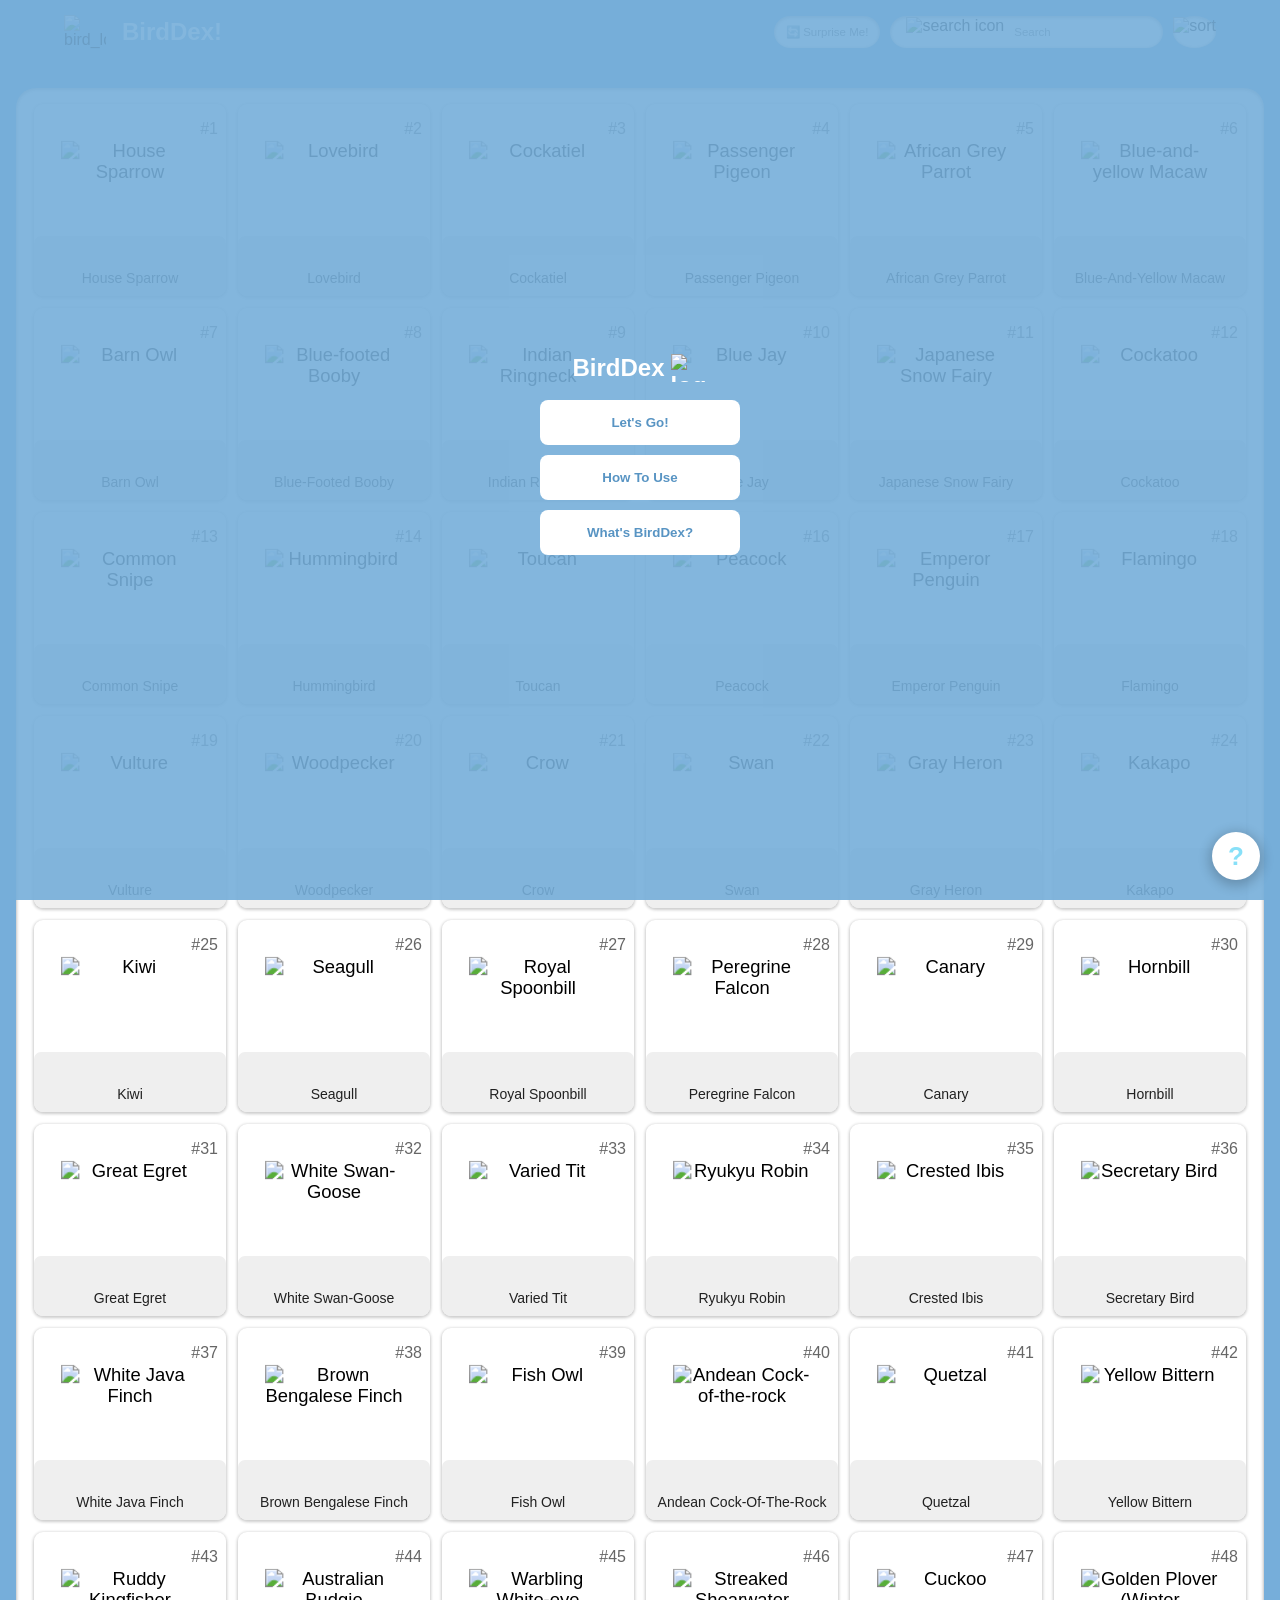
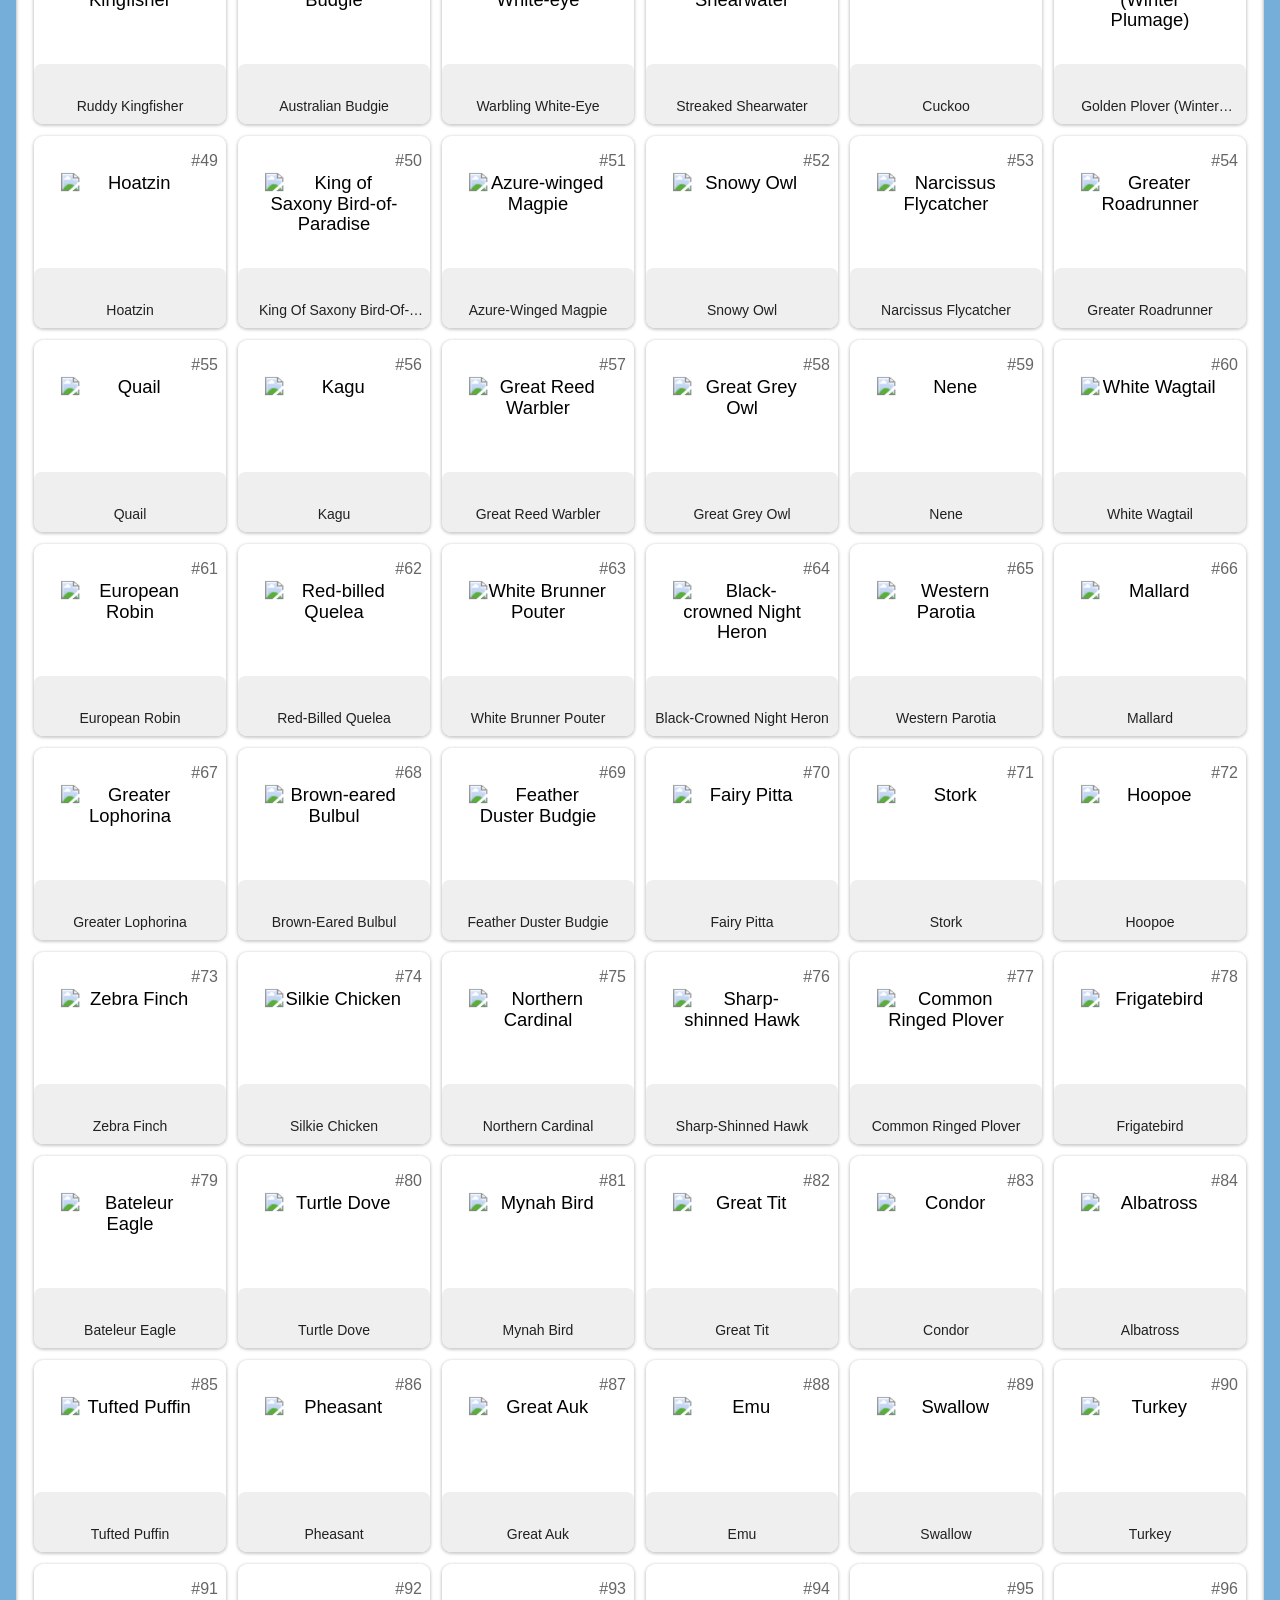
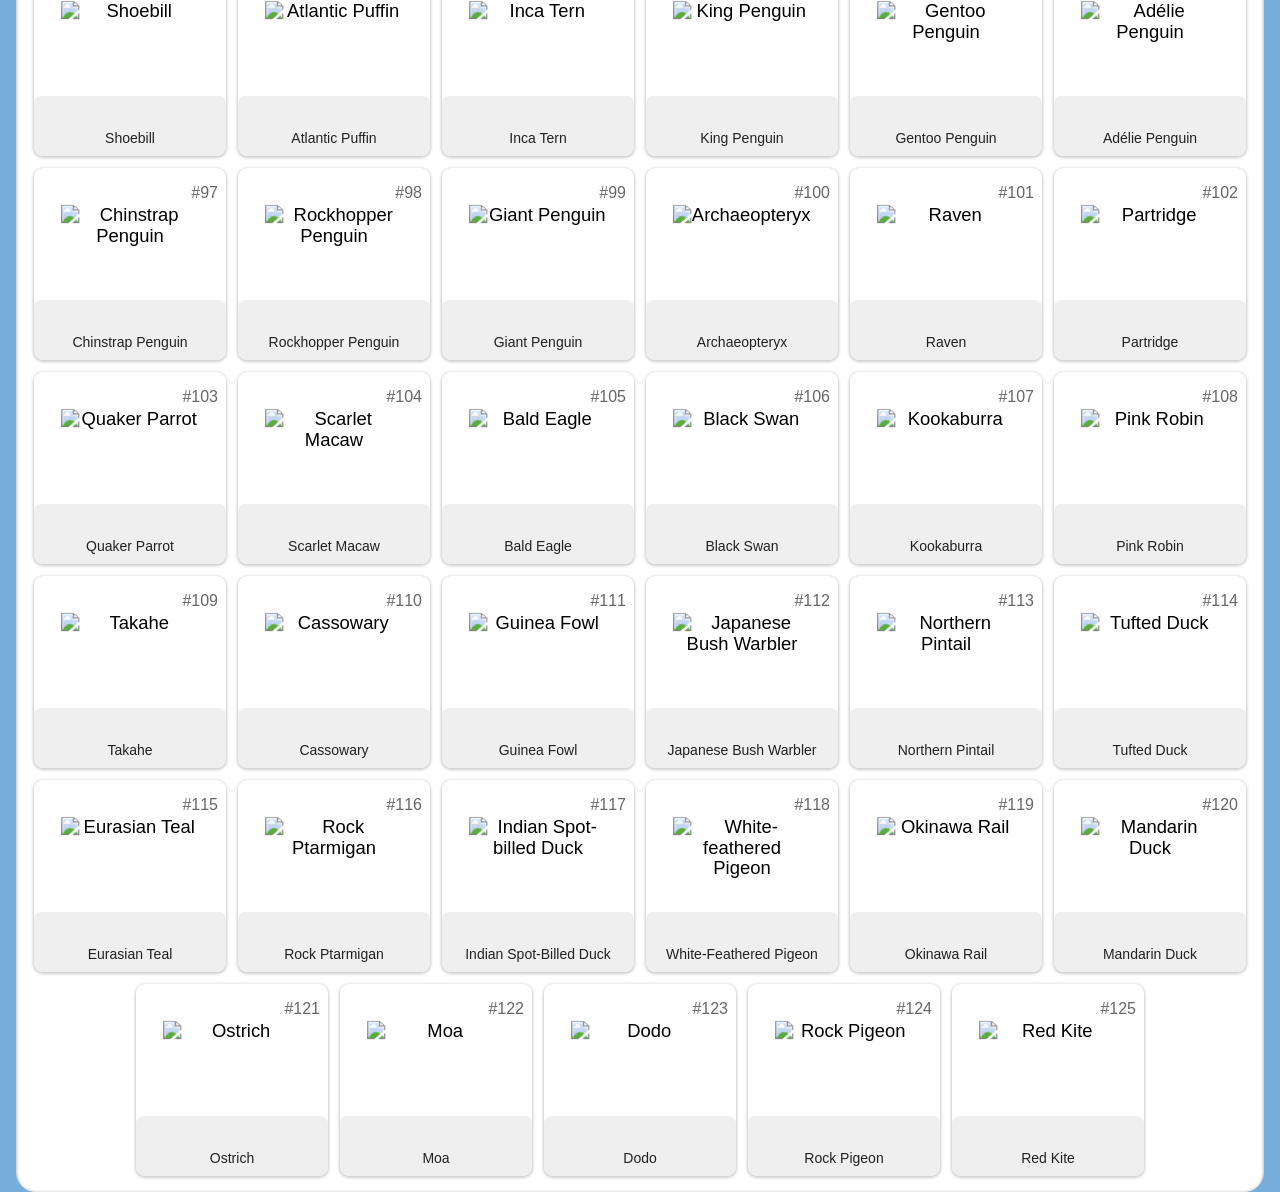
==== index.html @ 30251beb "Add files via upload" ====
<!DOCTYPE html>
<html lang="en">
<head>
<meta charset="UTF-8">
<meta name="viewport" content="width=device-width, initial-scale=1.0">
<title>BirdDex</title>

<link rel="stylesheet" href="style.css">
<script src="./birds.js" defer></script>
<script src="./search.js" defer></script>
</head>

<body>

<!-- INTRO SCREEN -->
<div id="intro-screen">
<div class="intro-content">

<h1 class="intro-title">
 BirdDex
<img src="./assets/birdlogo11.svg" alt="logo" class="intro-logo">
</h1>

<button id="start-btn">Let's Go!</button>
<button id="help-btn">How To Use</button>
<button id="info-btn">What's BirdDex?</button>

<div id="help-text" class="hidden">
<p>• Click a bird to view details</p>
</div>

<div id="info-text" class="hidden">
<p>BirdDex is your structured bird database.</p>
</div>

</div>
</div>

<main class="main">

<header class="header-home">
<div class="container">

<!-- LOGO -->
<a href="index.html" class="logo-wrapper">
<img src="./assets/birdlogo11.svg" alt="bird_logo" height="6%" width="6%">
<h1>BirdDex!</h1>
</a>

<!-- SURPRISE BUTTON -->
<button id="surpriseBtn">🔄 Surprise Me!</button>

<!-- SEARCH -->
<div class="search-wrap">
<img src="./assets/search.svg" alt="search icon" class="search-icon" height="30px">

<input
type="text"
class="search-input body3-fonts"
placeholder="Search"
id="search-input"
>

<img
src="./assets/cross.svg"
alt="clear"
class="search-close-icon"
id="search-close-icon"
height="30px"
>
</div>

<!-- SORT -->
<div class="sort-wrapper">

<div class="sort-wrap">
<img src="./assets/sorting.svg" alt="sort" id="sort-icon" height="30px">
</div>

<div class="filter-wrapper">

<div>
<input type="radio" id="number" name="filters" value="number" checked>
<label for="number">Number</label>
</div>

<div>
<input type="radio" id="name" name="filters" value="name">
<label for="name">Name</label>
</div>

<div>
<input type="checkbox" id="type" name="filters" value="type">
<label for="type">Type</label>
</div>

<div id="type-dropdown" class="type-dropdown">
<select id="type-select">
<option value="">All</option>
<option value="parrot">Parrot</option>
<option value="raptor">Raptor</option>
<option value="waterfowl">Waterfowl</option>
<option value="wader">Wader</option>
<option value="songbird">Songbird</option>
<option value="seabird">Seabird</option>
<option value="forest">Forest</option>
<option value="tropical">Tropical</option>
<option value="corvid">Corvid</option>
<option value="urban">Urban</option>
<option value="ground">Ground</option>
<option value="flightless">Flightless</option>
<option value="domestic">Domestic</option>
<option value="extinct">Extinct</option>
<option value="generalist">Generalist</option>
<option value="nectarbird">Nectarbird</option>
<option value="columbid">Columbid</option>
<option value="bird-of-paradise">Bird of Paradise</option>
</select>
</div>

</div>
</div>

</div>
</header>


<!-- BIRD LIST -->
<section class="bird-list">
<div class="container">
<div class="list-wrapper"></div>
</div>

<div id="not-found-message">Bird not found D:</div>
</section>

</main>

<button id="help-toggle" class="help2-btn">?</button>

</body>
</html>
---- style.css ----
:root {
  --type-color: "";
  --type-color-dark: "";
  --identity-primary: #76aeda;
  --accents-color-blue: #88e0f8;
  --name-align-home: center;

  --grayscale-dark: #212121;
  --grayscale-medium: #666666;
  --grayscale-light: #e0e0e0;
  --grayscale-background: #efefef;
  --grayscale-white: #ffffff;

  --headline-font-size: 24px;
  --body1-font-size: 20px;
  --body2-font-size: 16px;
  --body3-font-size: 11.5px;
  --subtitle1-font-size: 14px;
  --subtitle2-font-size: 12px;
  --subtitle3-font-size: 10px;
  --caption-font-size: 12px;
  --id-home: 16px;
  --name-home: 14px;


  --headline-line-height: 32px;
  --common-line-height: 16px;
  --caption-line-height: 12px;

  --font-weight-regular: 400;
  --font-weight-bold: 700;

  --drop-shadow: 0px 1px 3px 1px rgba(0, 0, 0, 0.2);
  --drop-shadow-hover: 0px 3px 12px 3px rgba(0, 0, 0, 0.2);
  --drop-shadow-inner: 0px 1px 3px 1px rgba(0, 0, 0, 0.25) inset;
}


#intro-screen {
  position: fixed;
  top: 0;
  left: 0;
  width: 100%;
  height: 100%;
  background-color: rgba(118, 174, 218, 0.9);
  display: flex;
  justify-content: center;
  align-items: center;
  z-index: 9999;
  opacity: 1;
  transition: opacity 0.6s ease;
}

#intro-screen.fade-out {
  opacity: 0;
  pointer-events: none;
}

.intro-content {
  text-align: center;
  color: white;
  animation: slideUp 0.8s ease forwards;
  opacity: 0;
}

#intro-screen button {
  display: block;
  margin: 10px auto;
  padding: 10px 20px;
  border: none;
  border-radius: 8px;
  cursor: pointer;
  width: 200px;
  height: 45px;
  font-weight: bold;
}

.hidden {
  display: none;
}

.intro-content {
  text-align: center;
  color: white;
  animation: slideUp 0.8s ease forwards;
  opacity: 0;
}

@keyframes slideUp {
  from {
    transform: translateY(40px);
    opacity: 0;
  }
  to {
    transform: translateY(0);
    opacity: 1;
  }
}

@keyframes slideUpOut {
  from {
    transform: translateY(0);
    opacity: 1;
  }
  to {
    transform: translateY(-40px);
    opacity: 0;
  }
}

.intro-exit {
  animation: slideUpOut 0.6s ease forwards;
}

#start-btn {
  background-color: white;
  color: #5894c3;
}

#help-btn {
  background-color: white;
  color: #5894c3;
}

#info-btn {
  background-color: white;
  color: #5894c3;
}


#intro-screen button:hover {
  opacity: 0.8;
}


#help-text {
  max-height: 200px;   /* 👈 limit height */
  overflow-y: auto;
  background: white;
  color: #76aeda;
  margin-top: 15px;
  padding: 15px;
  border-radius: 10px;
  width: 45%;
  margin-left: auto;
  margin-right: auto;
  box-shadow: 0px 4px 12px rgba(0,0,0,0.2);

  animation: fadeIn 0.3s ease;
}

#info-text {
  max-height: 200px;   /* 👈 limit height */
  overflow-y: auto;
  background: white;
  color: #76aeda;
  margin-top: 15px;
  padding: 15px;
  border-radius: 10px;
  width: 220px;
  margin-left: auto;
  margin-right: auto;
  box-shadow: 0px 4px 12px rgba(0,0,0,0.2);

  animation: fadeIn 0.3s ease;
}

@keyframes fadeIn {
  from { opacity: 0; transform: translateY(10px); }
  to { opacity: 1; transform: translateY(0); }
}

.intro-title {
  display: flex;
  align-items: center;
  justify-content: center;
  gap: 6px;
}

.intro-logo {
  width: 37px;
  height: 28px;
}

/* Index page */

h2,
h3,
h4,
.body1-fonts,
.body2-fonts,
.body3-fonts,
.id-home,
.name-home {
  line-height: var(--common-line-height);
}

.logo-wrapper:hover {
  opacity: 0.8;
}


body {
  margin: 0;
  min-height: 100dvh;
  width: 100%;
  overflow-x: hidden;   
  font-family: "Poppins", sans-serif;
}

h1 {
  font-size: var(--headline-font-size);
  line-height: var(--headline-line-height);
}

h2 {
  font-size: var(--subtitle1-font-size);
}

h3 {
  font-size: var(--subtitle2-font-size);
}

h4 {
  font-size: var(--subtitle3-font-size);
}

.body1-fonts {
  font-size: var(--body1-font-size);
}

.body2-fonts {
  font-size: var(--body2-font-size);
}

.body3-fonts {
  font-size: var(--body3-font-size);
}

.id-home {
  font-size: var(--id-home);
  font-weight: bold;
}

.name-home {
  font-size: var(--name-home);
}

.caption-fonts {
  font-size: var(--caption-font-size);
  line-height: var(--caption-line-height);
}

input:focus-visible {
  outline: 0;
}

.featured-img a.arrow.hidden {
  display: none;
}


.main{
  position: relative;
  background-color: var(--identity-primary);
  min-height: 100dvh;
  width: 100%;
  display: flex;
  flex-direction: column;
  align-items: center;
  overflow: hidden;

}


.header-home {
  width: 90%;
  flex-shrink: 0;
}


.container {
  width: 100%;
  margin: 0;
}

.logo-wrapper {
  display: flex;
  align-items: center;
  width: 700px;
  height: auto;
  cursor: pointer;
  text-decoration: none;  
  color: inherit;  
}

.logo-wrapper > h1 {
  color: var(--grayscale-white);
}

.logo-wrapper > img {
  margin-right: 16px;
}

.search-wrapper {
  width: 100%;
}

.header-home .container {
display: flex;
flex-wrap: wrap; /* 👈 allows wrapping instead of breaking */
align-items: center;
gap: 10px;
}

/* Search takes full width row */
.search-wrap {
order: 3;
width: 100%;
}

/* Keep sort next to it nicely */
.sort-wrapper {
order: 4;
}

/* Keep button on the right */
#surpriseBtn {
margin-left: auto;
order: 2;
}

/* Logo first */
.logo-wrapper {
order: 1;
}



#surpriseBtn {
  background-color: var(--grayscale-white);
  border-radius: 16px;
  height: 32px;
  padding: 0 12px;

  box-shadow: var(--drop-shadow-inner);

  border: none;
  cursor: pointer;

  font-size: var(--body3-font-size);
  color: var(--grayscale-medium);

  display: flex;
  align-items: center;
  justify-content: center;

  transition: 0.15s ease;
}

#surpriseBtn:hover {
  opacity: 0.7;
}


.help2-btn {
  position: fixed;            /* 👈 key */
  bottom: 20px;               /* distance from bottom */
  right: 20px;                /* distance from right */

  width: 3rem;
  height: 3rem;

  background-color: var(--grayscale-white);
  border-radius: 50%;

  color: var(--accents-color-blue);
  font-size: 26px;
  font-weight: bold;

  border: none;
  outline: none;

  display: flex;
  align-items: center;
  justify-content: center;

  box-shadow: var(--drop-shadow-hover);
  cursor: pointer;

  z-index: 10000; /* 👈 ABOVE EVERYTHING */
}

/* Overlay (blue tint) */
.help-overlay {
  position: fixed;
  inset: 0;
  background: rgba(118, 174, 218, 0.6);

  display: none; /* hidden by default */
  align-items: center;
  justify-content: center;

  z-index: 9999;
}

/* when active */
.help-overlay.active {
  display: flex;
}


/* White popup */
.help-modal {
  background: white;
  padding: 20px;
  border-radius: 12px;
  width: 300px;
  box-shadow: var(--drop-shadow-hover);
  text-align: center;
}

.search-wrap {
position: relative;
display: flex;
align-items: center;
background-color: var(--grayscale-white);
border-radius: 999px; /* fully rounded */
box-shadow: var(--drop-shadow-inner);
height: 32px;
gap: 8px;
flex: 1; /* 👈 makes it stretch */
padding-right: 8px;
width: 100%;
}

.search-icon {
  margin-left: 16px;
}

.search-wrap svg path {
  fill: var(--identity-primary);
}

.search-wrap > input {
flex: 1;
min-width: 0;
border: none;
background: transparent;
height: 100%; /* 👈 important */
color: var(--grayscale-dark);
}

.sort-wrapper {
  position: relative;
  flex: shrink;
}

.sort-wrap {
  background-color: var(--grayscale-white);
  border-radius: 100%;
  min-width: 2rem;
  min-height: 2rem;
  box-shadow: var(--drop-shadow-inner);
  display: flex;
  align-items: center;
  justify-content: center;
  position: relative;
}

.search-close-icon {
  position: absolute;
  right: 1rem;
  display: none;
  cursor: pointer;
}

.search-close-icon-visible {
  display: block;
}



.filter-wrapper {
position: absolute;
top: 45px;
right: 0;

background: var(--identity-primary); /* blue header bg */
border-radius: 16px;
padding: 12px;

width: 200px;

box-shadow: var(--drop-shadow-hover);

display: none;
z-index: 5000;

}

.filter-wrap {
background: white;
border-radius: 12px;
padding: 12px;

box-shadow: var(--drop-shadow-inner); /* 👈 soft inset look */
}

/* options */
.filter-wrap > div {
display: flex;
align-items: center;
gap: 8px;

margin-bottom: 10px;
color: var(--grayscale-medium);
font-size: 14px;
}

.filter-wrap > div:last-child {
margin-bottom: 0;
}

/* radio + checkbox color */
.filter-wrap input {
accent-color: var(--identity-primary);
}

#type-dropdown {
margin-top: 6px;
}

#type-select {
width: 100%;
border-radius: 8px;
border: 1px solid var(--grayscale-light);
padding: 4px;

color: var(--grayscale-medium);
background: white;
}

/* show */
.filter-wrapper-open {
display: block;
}

/* "Sort by" title */
.filter-wrapper::before {
content: "Sort by";
display: block;
color: white;
font-weight: var(--font-weight-bold);
margin-bottom: 10px;
padding-left: 4px;
}

/* each option */
.filter-wrapper > div {
padding: 8px 16px;
display: flex;
align-items: center;
gap: 8px;
color: var(--grayscale-medium);
font-size: 14px;
cursor: pointer;
transition: background 0.15s ease;
}

/* hover effect like your screenshot */
.filter-wrapper > div:hover {
background: rgba(255,255,255,0.08);
}

/* inputs */
.filter-wrapper input {
accent-color: var(--grayscale-medium);
}

/* dropdown select */
#type-dropdown {
margin-top: 6px;
padding: 0 12px;
}

#type-select {
width: 100%;
background: transparent;
color: white;
border: 1px solid rgba(255,255,255,0.2);
border-radius: 6px;
padding: 4px;
}

.bird-list {
  background-color: var(--grayscale-white);
  box-shadow: var(--drop-shadow-inner);
  border-radius: 1.25rem;
  min-height: calc(85.5% - 1rem);
  width: calc(100% - 2rem);
  max-height: 80%;
  overflow-y: auto;
  flex: 1;
  margin-top: 1.5rem;
}

.list-wrapper {
  margin: 1rem 0;
  display: flex;
  align-items: center;
  justify-content: center;
  flex-wrap: wrap;
  gap: 0.75rem;
}

.list-item {
  border-radius: 9px;
  box-shadow: var(--drop-shadow);
  background-color: var(--grayscale-white);
  width:12rem;
  height:12rem;
  text-align: center;
  text-decoration: none;
  cursor: pointer;
  overflow: hidden;
  transition: transform 0.1s ease, box-shadow 0.1s ease;
  transform-origin: center;
}

.list-item:hover {
  transform: scale(1.05); 
  box-shadow: var(--drop-shadow-hover); 
}
 
.list-item .number-wrap {
  min-height: 16px;
  text-align: right;
  padding: 0 8px;
  color: var(--grayscale-medium);
}

.list-item .name-wrap {
  border-radius: 7px;
  text-align: var(--name-align-home);
  background-color: var(--grayscale-background);
  padding: 20px 8px 4px 8px;
  color: var(--grayscale-dark);
  margin-top: -18px;
}

.list-item .name-wrap p {
  text-transform: capitalize;

  display: -webkit-box;
  -webkit-line-clamp: 1;        /* 👈 limit to 1 line */
  -webkit-box-orient: vertical;
  overflow: hidden;

  text-overflow: clip;      /* adds "..." */
}

.list-item .img-wrap {
  width: 120px;
  height: 100px;
  margin: auto;
  display: flex;
  align-items: center;
  justify-content: center;

}

.list-item .img-wrap img {
  width: 110%;
  height: 110%;
  object-fit: contain;
  transform: scale(1.15);
  transform-origin: center;
}

/* detail page */
.detail-main {
  position: relative;
  overflow: hidden;

  display: flex;
  flex-direction: column;
}

.detail-main .header {
  padding: 20px 20px 24px 20px;
  position: relative;
  z-index: 2;
} 

.detail-main .header-wrapper {
  position: relat ive;
  display: flex;
  align-items: center;
  height: 40px;
}

.detail-main .header-wrap {
  position: absolute;
  left: -220px;
  display: flex;
  align-items: center;
  column-gap: 16px;
}

.birds-id-wrap {
  position: absolute;
  left: 190px;
}


.name-wrap {
  max-width: 350px; 
  text-align: left;
}

.name-wrap h1 {
  white-space: nowrap;        
  overflow: hidden;
  text-overflow: ellipsis;   
  margin: 0;
}

.scientific-name {
  white-space: nowrap;       
  overflow: hidden;
  text-overflow: ellipsis;   
  display: block;
  margin-top: 2px;
}

.detail-main .back-btn-wrap {
  max-height: 32px;
}

.detail-main .back-btn-wrap path,
.detail-main .header-wrapper p,
.detail-main .header-wrapper h1 {
  fill: var(--grayscale-white);
  color: var(--grayscale-white);
}

.detail-main .birds-id-wrap p {
  font-weight: var(--font-weight-bold);
}

.detail-img-wrapper {
  width: 40vw;
  max-width: 200px;
  aspect-ratio: 1 / 1;
  margin: auto;
  position: relative;
  z-index: 3;
}

.detail-img-wrapper img {
  width: 100%;
  height: 100%;
}

.sound-btn {
  position: absolute;
  top: 100%;
  left: clamp(270px, 2vw, 20px);
  transform: scale(1.5);
  transform-origin: center;
  size: fixed;
  z-index: 5;
  background: transparent;
  border: none;
  cursor: pointer;
  padding: 0;
}

.sound-btn img {
  width: 40px;
  height: 40px;
  display: block;
  size: absolute;
  max-width: 56px;
  max-height: 56px;
  
}

.sound-btn.active {
  transform: scale(1.35);
  opacity: 0.6;
}

.sound-btn::after {
  content: "";
  position: absolute;
  inset: 0;
  background: hsla(var(--sound-hue, 0), 90%, 15%, 0.70);
  mix-blend-mode: color;
  pointer-events: none;
  -webkit-mask: url("./assets/sound.png") no-repeat center;
  -webkit-mask-size: contain;

  mask: url("./assets/sound.png") no-repeat center;
  mask-size: contain;

}

.detail-card-detail-wrapper {
  width: 90%;
  max-width: 540px;

 
  max-height: 60vh;           /* ✅ prevents overflow on small screens */

  margin: -50px auto 0 auto;
  border-radius: 8px;
  background-color: var(--grayscale-white);
  padding: 56px 20px 20px 20px;

  display: flex;
  flex-direction: column;
 
}

.power-wrapper {
  display: flex;
  justify-content: center;
  align-items: center;
  flex-wrap: wrap;
  gap: 16px;
}

.power-wrapper > p {
  border-radius: 10px;
  padding: 2px 8px;
  font-weight: var(--font-weight-bold);
  color: var(--grayscale-white);
  text-transform: capitalize;

  transition: opacity 0.15s ease; /* 👈 smooth */
  cursor: pointer; /* 👈 shows it's interactive */
}

.power-wrapper > p:hover {
  opacity: 0.7; /* 👈 80% opacity */
}

.type.songbird {
  background-color: #6FA8DC;
}

.type.bird-of-paradise {
  background-color: #ddd563;
}

.type.parrot {
  background-color: #5FBF8F;
}

.type.raptor {
  background-color: #E07A5F;
}

.type.waterfowl {
  background-color: #4F8FBF;
}

.type.wader {
  background-color: #9ED9D2;
}

.type.seabird {
  background-color: #5C7AEA;
}

.type.ground {
  background-color: #8C6D5A;
}

.type.flightless {
  background-color: #7C84A6;
}

.type.tropical {
  background-color: #E5739A;
}

.type.forest {
  background-color: #5C8D63;
}

.type.corvid {
  background-color: #4B4E6D;
}

.type.domestic {
  background-color: #B284E6;
}

.type.urban {
  background-color: #9A9A9A;
}

.type.columbid {
  background-color: #B57FB3;
}

.type.nectarbird {
  background-color: #F4A261;
}

.type.extinct {
  background-color: #9C5C6B;
}

.type.generalist {
  background-color: #48BFA3;
}


.birds-detail.ability p {
  text-transform: capitalize;
  word-break: break-all;
}

.list-item .name-wrap p {
  text-transform: capitalize;
}

.scientific-name {
  font-size: 12px;
  font-style: italic;
  color: rgba(255, 255, 255, 0.85); /* matches header vibe */
  margin-top: -4px;
}

.detail-card-detail-wrapper .about-text {
  font-weight: var(--font-weight-bold);
  text-align: center;
}

.birds-detail-wrapper {
  display: flex;
  align-items: flex-end;
}

.birds-detail-wrapper .birds-detail-wrap {
  flex: 1;
  text-align: center;
  position: relative;
}

.birds-detail-wrap:before {
  content: "";
  background-color: var(--grayscale-light);
  width: 1px;
  height: 100%;
  position: absolute;
  right: 0;
  top: 0;
  bottom: 0;
  margin: auto;
}

.birds-detail-wrap:last-child::before {
  display: none;
}

.birds-detail {
  display: flex;
  justify-content: center;
  align-items: center;
  padding: 8px 20px;
  gap: 8px;
}

.birds-detail-wrapper {
  min-height: 76px;
}

.birds-detail.ability {
  flex-direction: column;
  gap: 0;
  align-items: center;
  padding: 8px 5px;
}

.birds-detail-wrap > .caption-fonts {
  color: var(--grayscale-medium);
}

.birds-detail-wrap .straighten {
  transform: rotate(90deg);
}

.detail-card-detail-wrapper .birds-description {
  color: var(--grayscale-dark);
  text-align: center;
}

.birds-description {
  max-width: 90%;
  margin: 0 auto;
  text-align: center;
}


.stats-wrap {
  display: flex;
  align-items: center;
  justify-content: flex-start;
  width: 100%;
  gap: 12px;
}

.stats-wrap p.stats {
  width: 45px;
  text-align: right;
  font-weight: var(--font-weight-bold);
  color: var(--type-color);
  position: relative;
  padding-right: 10px;
}

.stats-wrap p.stats::after {
  content: "|";
  position: absolute;
  right: 0;
  color: var(--grayscale-medium);
}

.stats-wrap p:not(.stats) {
  width: 35px;
  text-align: right;
}

.stats-wrap .progress-bar {
  flex: 1;             
  height: 6px;
  border-radius: 4px;
}

.detail-card-detail-wrapper > * {
  width: 100%;
}


/* background (unfilled part) */
.stats-wrap .progress-bar::-webkit-progress-bar {
  background-color: var(--type-color-dark);  
  border-radius: 4px;
}

/* filled part */
.stats-wrap .progress-bar::-webkit-progress-value {
  background-color: var(--type-color);  
  border-radius: 4px;
}

.detail-bg {
  position: absolute;
  width: 540px;

  top: 40px;
  right: 0px;
  transform: translateX(40%);

  opacity: 0.15;
  pointer-events: none;
}

.detail-bg path {
  fill: var(--grayscale-white);
}

div#not-found-message {
  display: none;
  position: absolute;
  left: 50%;
  top: 50%;
  transform: translate(-50%, -50%);
  font-size: 20px;
  font-weight: 600;
}

.arrow img {
  -webkit-filter: brightness(0) grayscale(1) invert(1);
  filter: brightness(0) grayscale(1) invert(1);
  width: 28px;
}

.featured-img {
  position: relative;
}

.featured-img a.arrow {
  display: inline-block;
  position: absolute;
  top: 50%;
  transform: translateY(-50%);
  z-index: 999;
}

.featured-img a.arrow.left-arrow {
  left: -2rem;
}

.featured-img a.arrow.right-arrow {
  right: -2rem;
}

.detail-main.main {
  height: max-content;
  border-color: transparent;
  background-color: transparent;
}
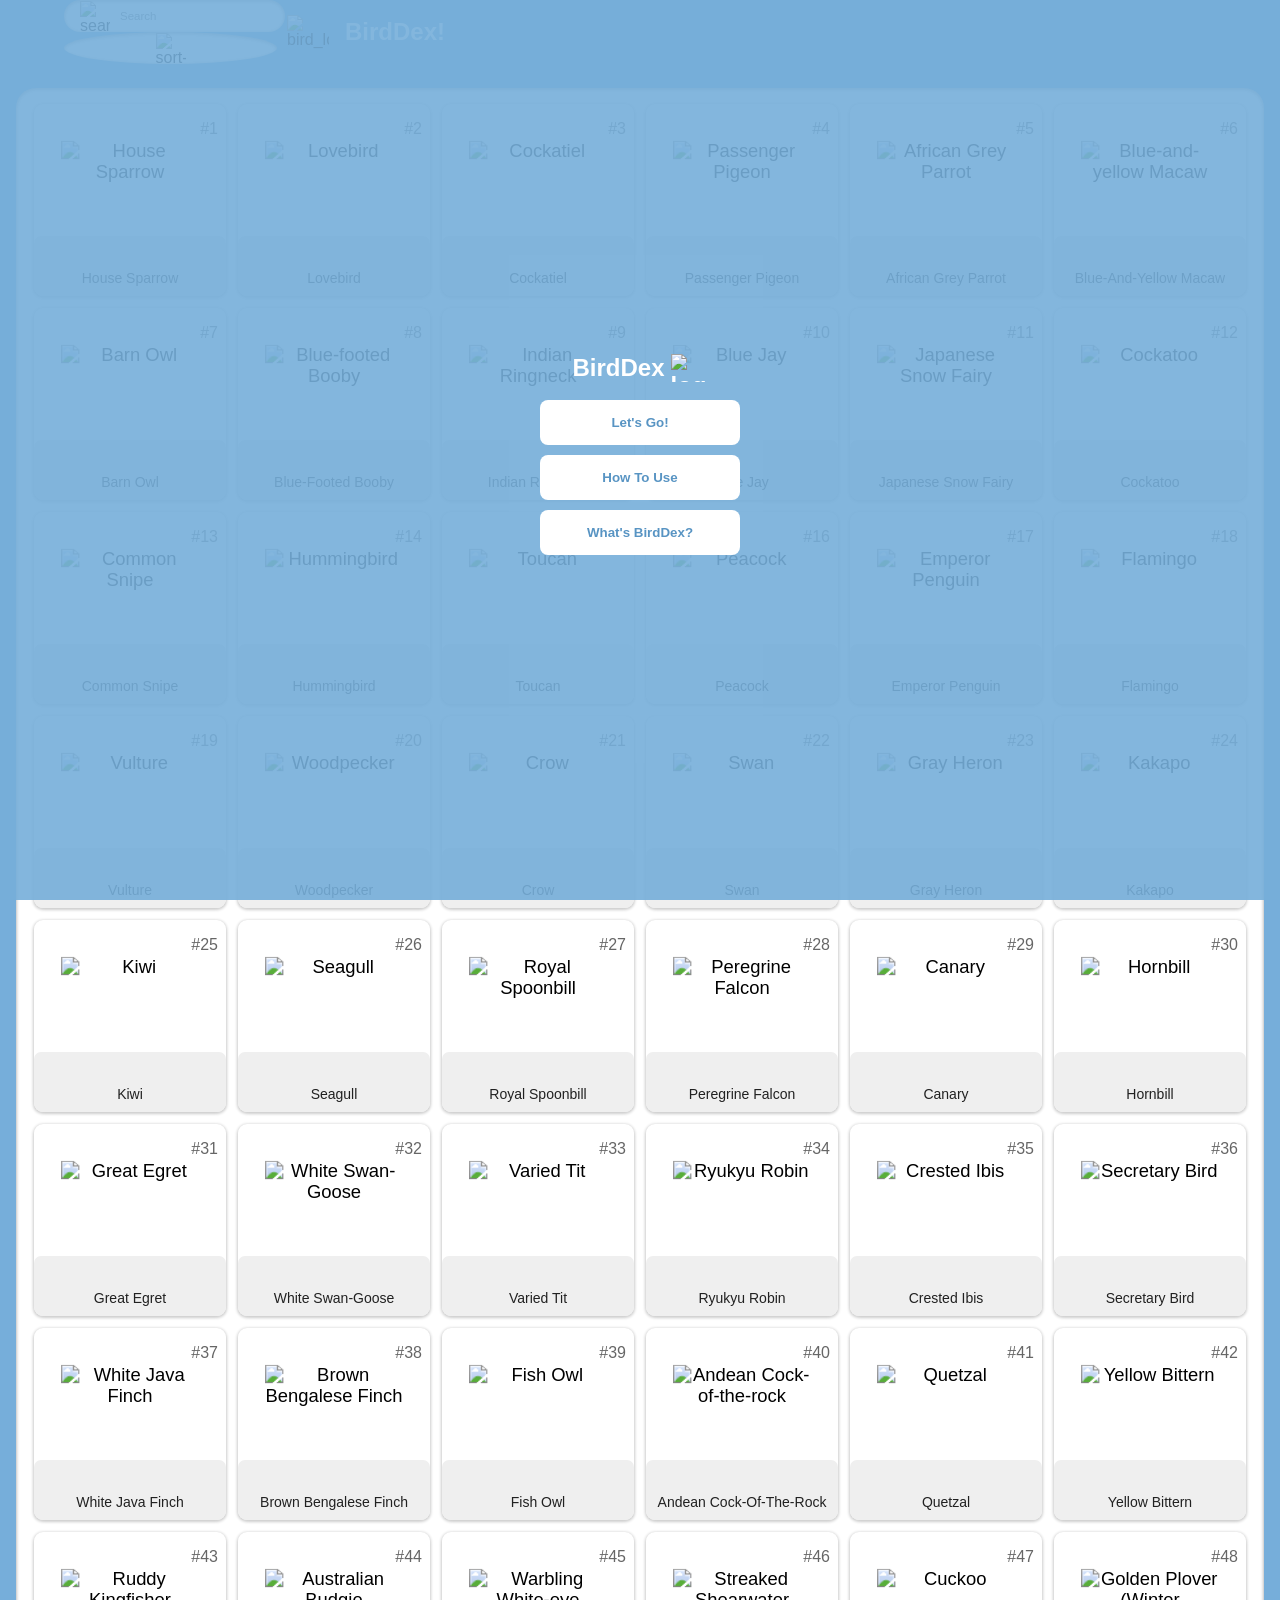
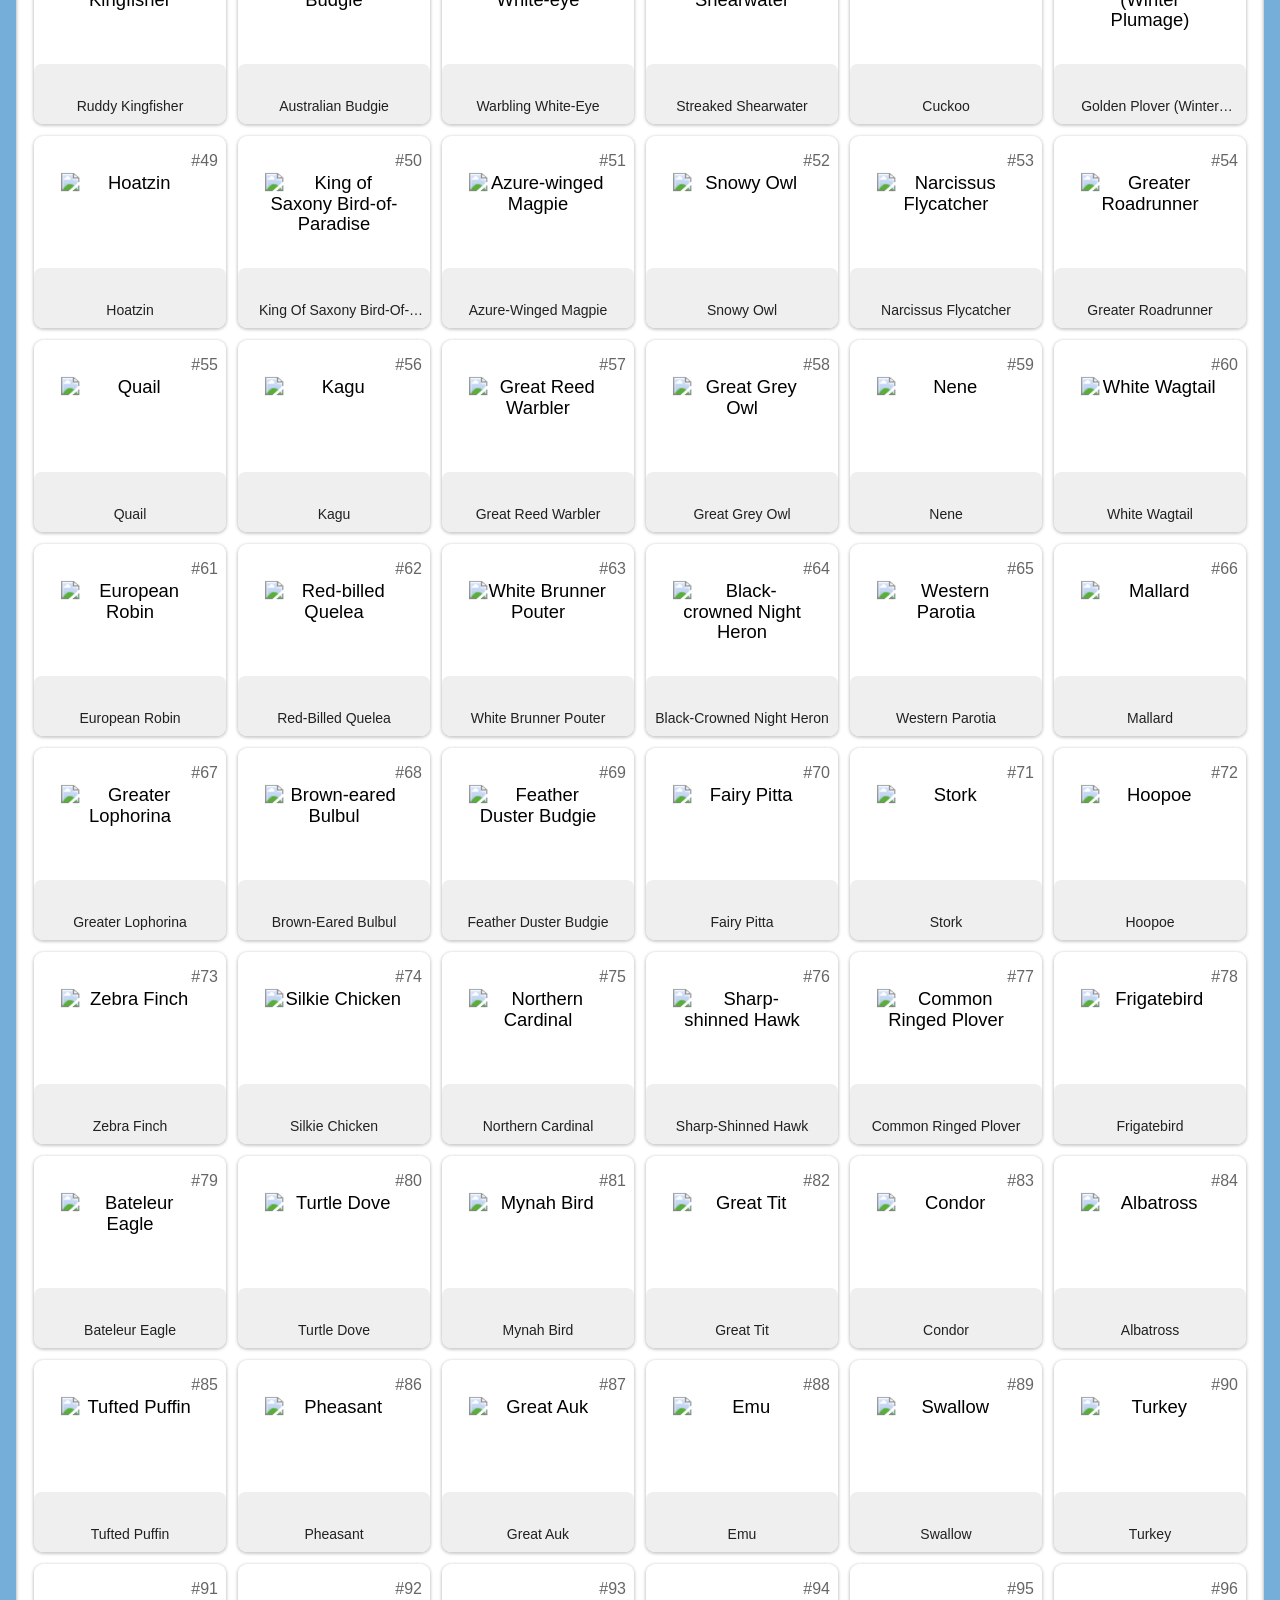
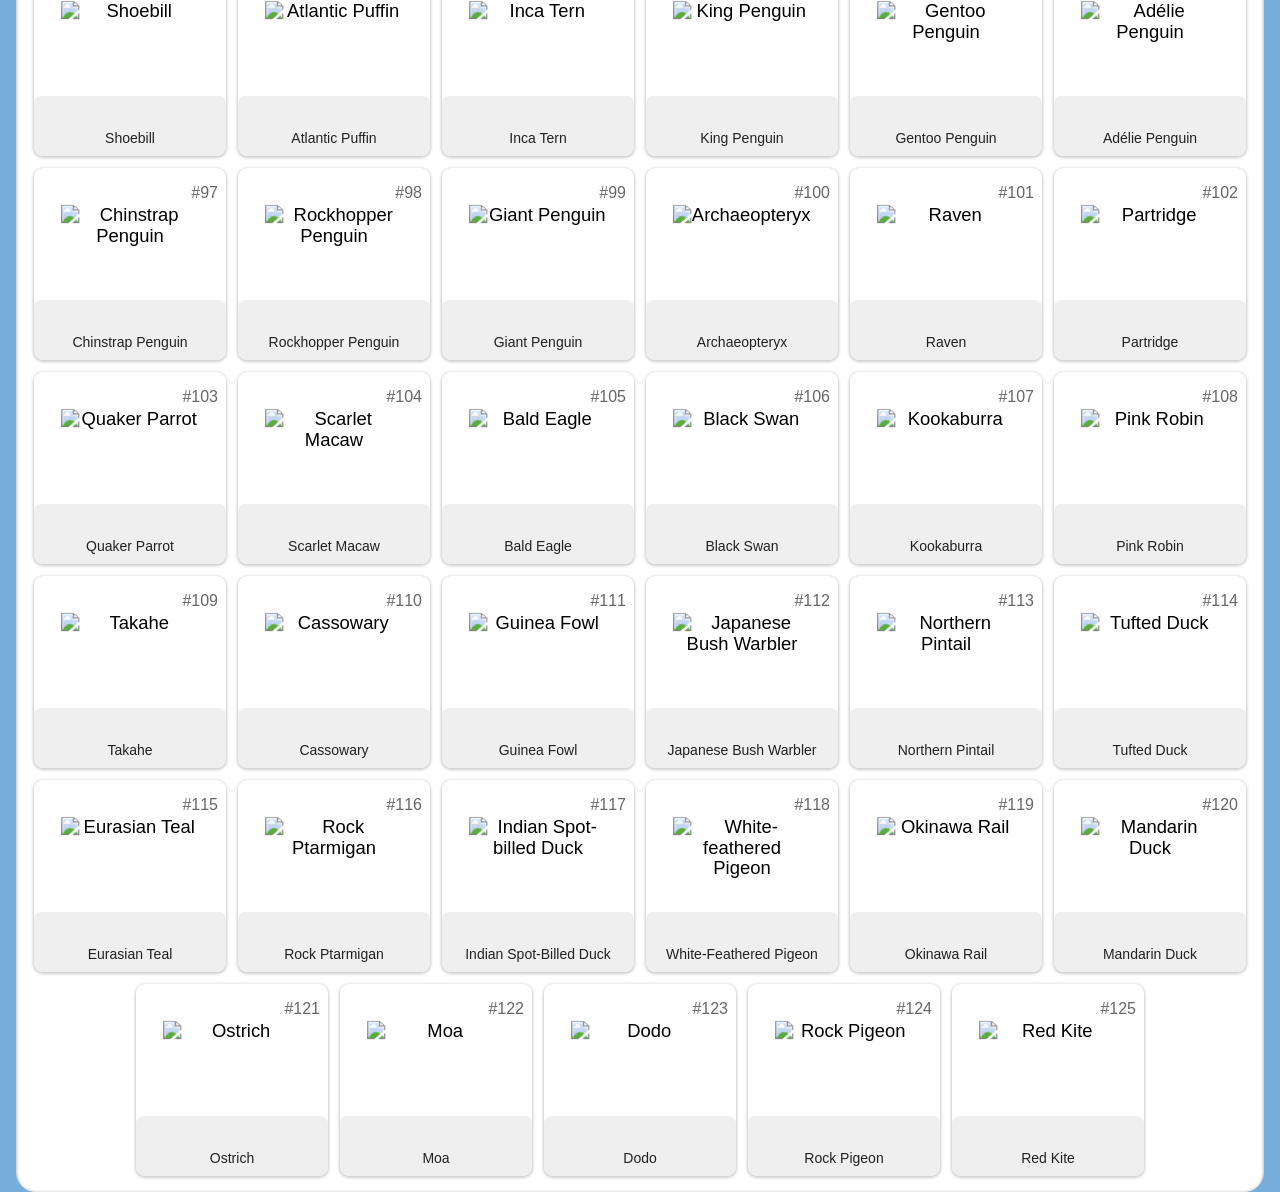
==== commit f1547bd9: "Update index.html" ====
--- a/index.html
+++ b/index.html
@@ -4,7 +4,6 @@
 <meta charset="UTF-8">
 <meta name="viewport" content="width=device-width, initial-scale=1.0">
 <title>BirdDex</title>
-
 <link rel="stylesheet" href="style.css">
 <script src="./birds.js" defer></script>
 <script src="./search.js" defer></script>
@@ -15,7 +14,6 @@
 <!-- INTRO SCREEN -->
 <div id="intro-screen">
 <div class="intro-content">
-
 <h1 class="intro-title">
  BirdDex
 <img src="./assets/birdlogo11.svg" alt="logo" class="intro-logo">
@@ -26,13 +24,19 @@
 <button id="info-btn">What's BirdDex?</button>
 
 <div id="help-text" class="hidden">
-<p>• Click a bird to view details</p>
+        <p>• (Home page) Click a bird to view their details</p>
+        <p>• (Bird details page) Use arrows to navigate</p>
+        <p>• (Bird details page) Click sound button to hear their chirps</p>
+        <p>• (Bird details page) Bird abilities and description are interactable</p>
+        <p>• (Home page) Click the 'underlined A' to filter search</p>
+      <p>• (Bird details page) To find birds of similar typings, click on the typings below a bird's illustration! </p>
+      <p>• (Bird details page) To see real images of the bird,click on the illustration of the bird</p>
+        <p>• (Home page) if unsure on which bird to learn about, the 'Randomise!' button will give you a random bird</p>
 </div>
 
 <div id="info-text" class="hidden">
-<p>BirdDex is your structured bird database.</p>
+      <p>BirdDex! is your structured bird database concept that blends real-world species info with game-like elements. Each bird entry includes scientific details (like weight, wingspan, and classification) alongside stylized features such as abilities and stats (e.g., speed, agility, song). It works like a mix between a field guide and a collectible index, making it both informative and interactive—almost like a Pokédex, but specifically for birds.</p>
 </div>
-
 </div>
 </div>
 
@@ -41,59 +45,59 @@
 <header class="header-home">
 <div class="container">
 
-<!-- LOGO -->
 <a href="index.html" class="logo-wrapper">
 <img src="./assets/birdlogo11.svg" alt="bird_logo" height="6%" width="6%">
 <h1>BirdDex!</h1>
 </a>
 
-<!-- SURPRISE BUTTON -->
-<button id="surpriseBtn">🔄 Surprise Me!</button>
 
-<!-- SEARCH -->
-<div class="search-wrap">
-<img src="./assets/search.svg" alt="search icon" class="search-icon" height="30px">
+        <div id="help-overlay" class="help-overlay">
+          <div class="help-modal">
+            <h3>How to Use</h3>
+            <p>• Click a bird to view details</p>
+            <p>• Use filters to search</p>
+            <p>• Click types to find similar birds</p>
+          </div>
+        </div>
 
-<input
-type="text"
-class="search-input body3-fonts"
-placeholder="Search"
-id="search-input"
->
 
-<img
-src="./assets/cross.svg"
-alt="clear"
-class="search-close-icon"
-id="search-close-icon"
-height="30px"
->
-</div>
+<div class="top-bar">
 
-<!-- SORT -->
-<div class="sort-wrapper">
+  <!-- SEARCH -->
+  <div class="search-wrap">
+    <img src="./assets/search.svg" alt="search icon" height="30" width="30" class="search-icon"/>
+    <input type="text" class="search-input body3-fonts" placeholder="Search" id="search-input"/>
+    <img src="./assets/cross.svg" alt="cross icon" class="search-close-icon" id="search-close-icon" height="30" width="30"/>
+  </div>
 
-<div class="sort-wrap">
-<img src="./assets/sorting.svg" alt="sort" id="sort-icon" height="30px">
-</div>
+  <!-- SORT / FILTER -->
+  <div class="sort-wrapper">
+    <div class="sort-wrap">
+      <img src="./assets/sorting.svg" alt="sort-icon" height="30" width="30" id="sort-icon"/>
+    </div>
 
-<div class="filter-wrapper">
+    <div class="filter-wrapper">
+      <!-- keep everything inside unchanged -->
 
+              <!-- NUMBER -->
 <div>
-<input type="radio" id="number" name="filters" value="number" checked>
+<input type="radio" id="number" name="filters" value="number" checked/>
 <label for="number">Number</label>
 </div>
 
+              <!-- NAME -->
 <div>
-<input type="radio" id="name" name="filters" value="name">
+<input type="radio" id="name" name="filters" value="name" />
 <label for="name">Name</label>
 </div>
 
+              <!-- TYPE -->
 <div>
-<input type="checkbox" id="type" name="filters" value="type">
+<input type="checkbox" id="type" name="filters" value="type"/>
 <label for="type">Type</label>
 </div>
 
+              <!-- TYPE DROPDOWN -->
 <div id="type-dropdown" class="type-dropdown">
 <select id="type-select">
 <option value="">All</option>
@@ -120,23 +124,20 @@
 
 </div>
 </div>
+        </div>
 
+</div>
 </div>
 </header>
 
-
-<!-- BIRD LIST -->
 <section class="bird-list">
 <div class="container">
 <div class="list-wrapper"></div>
 </div>
-
 <div id="not-found-message">Bird not found D:</div>
 </section>
 
 </main>
 
-<button id="help-toggle" class="help2-btn">?</button>
-
 </body>
-</html>+</html>
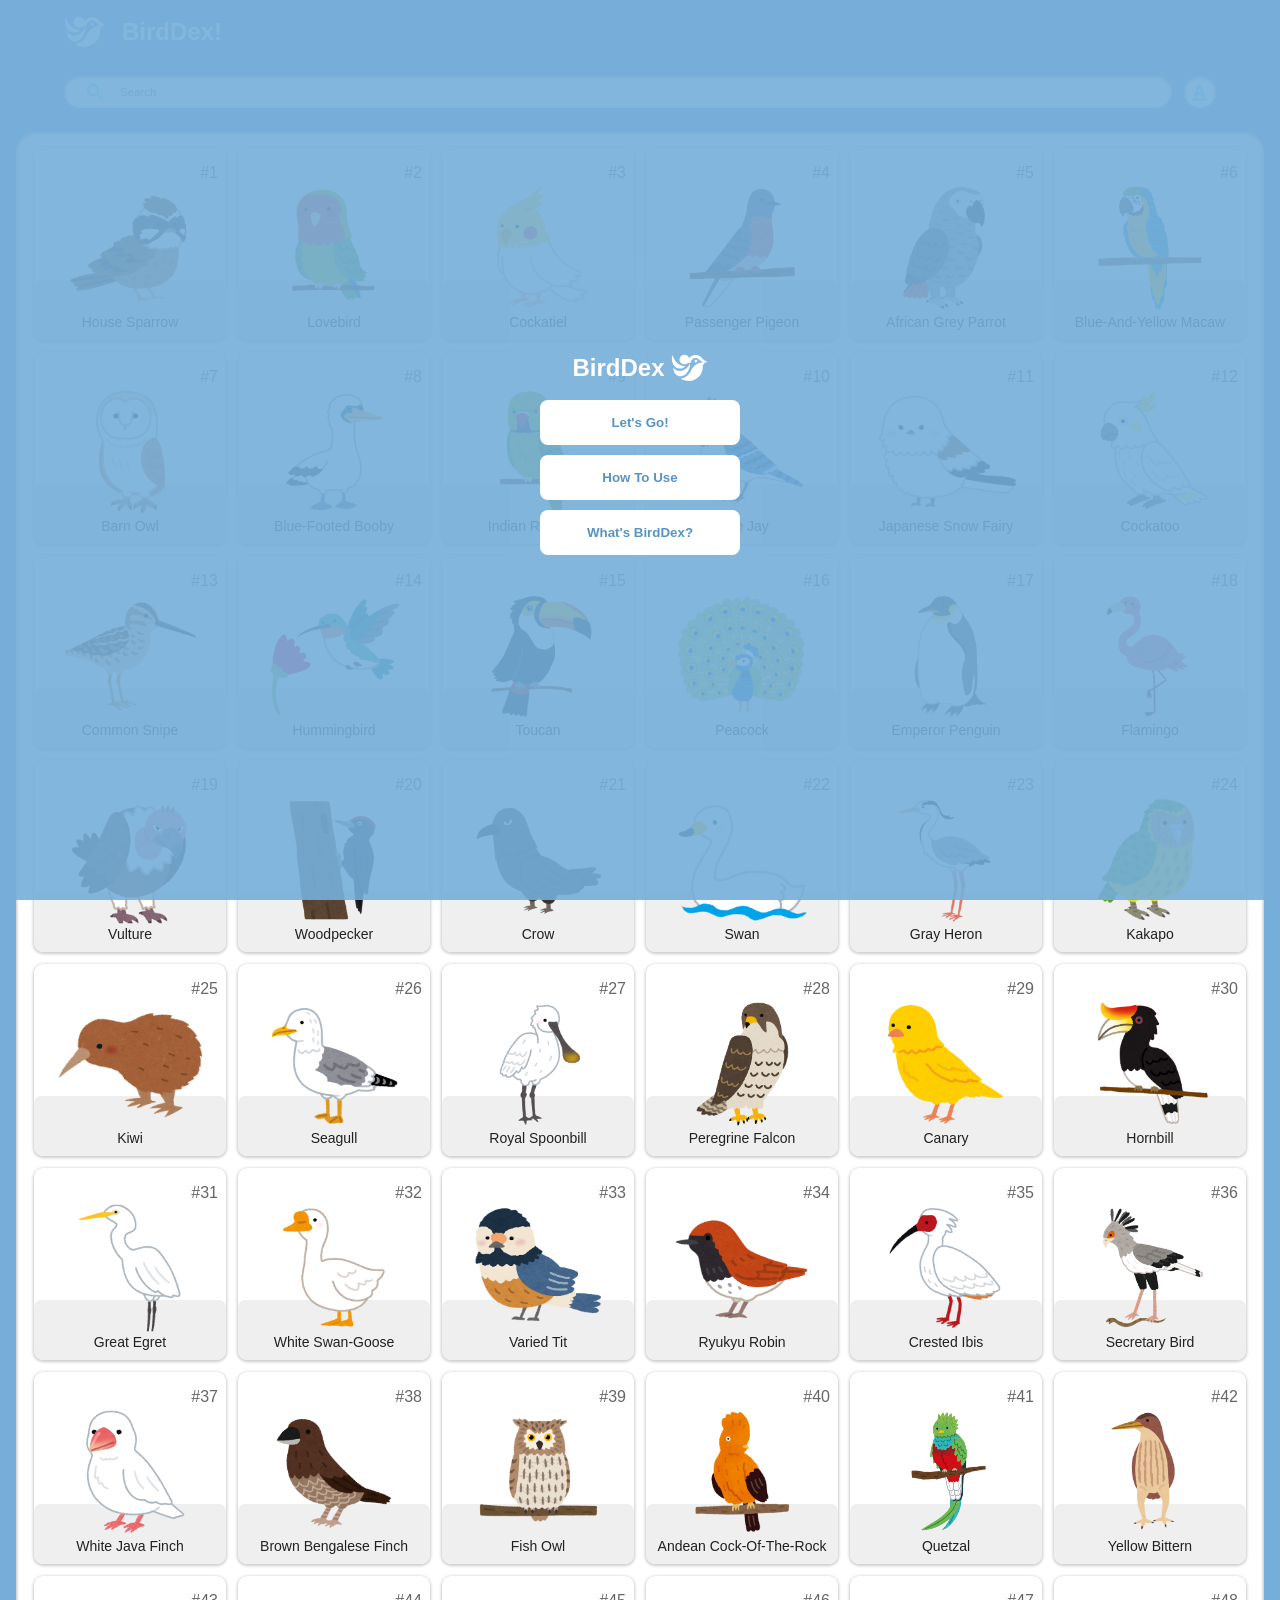
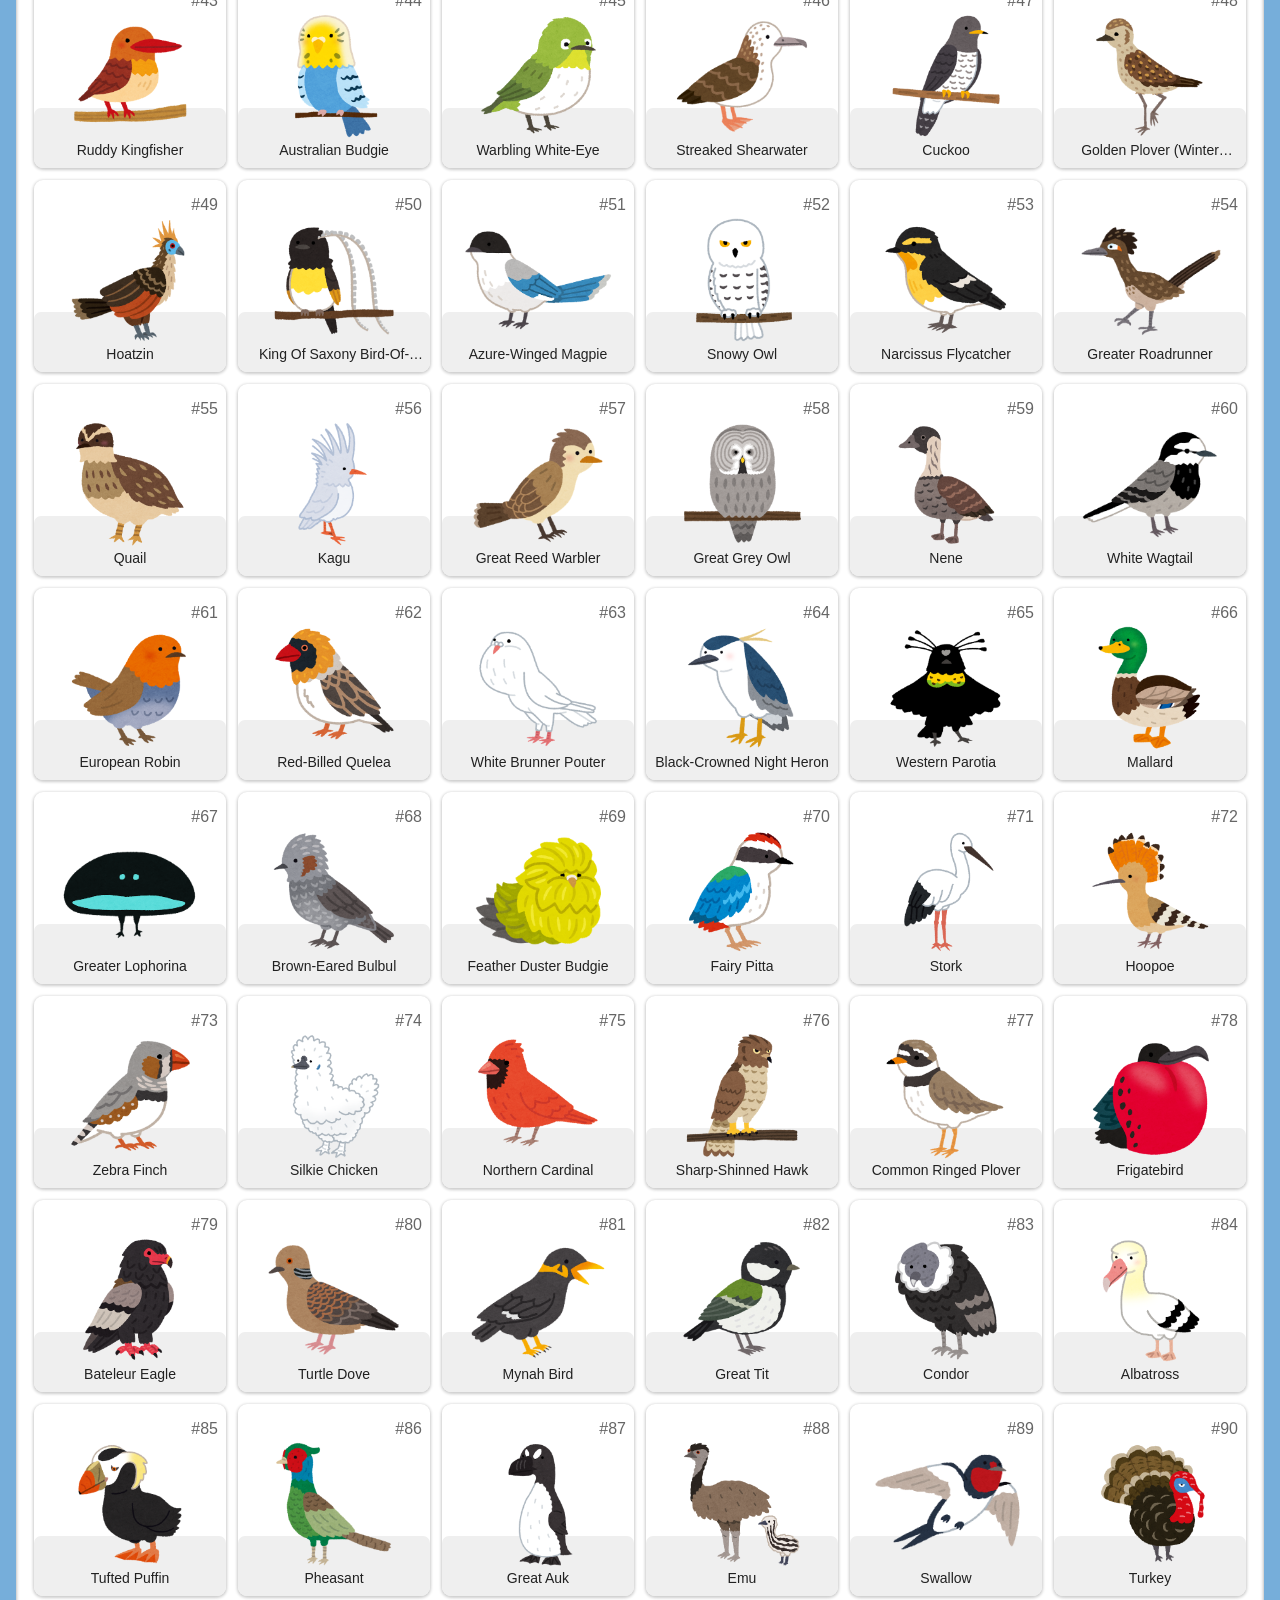
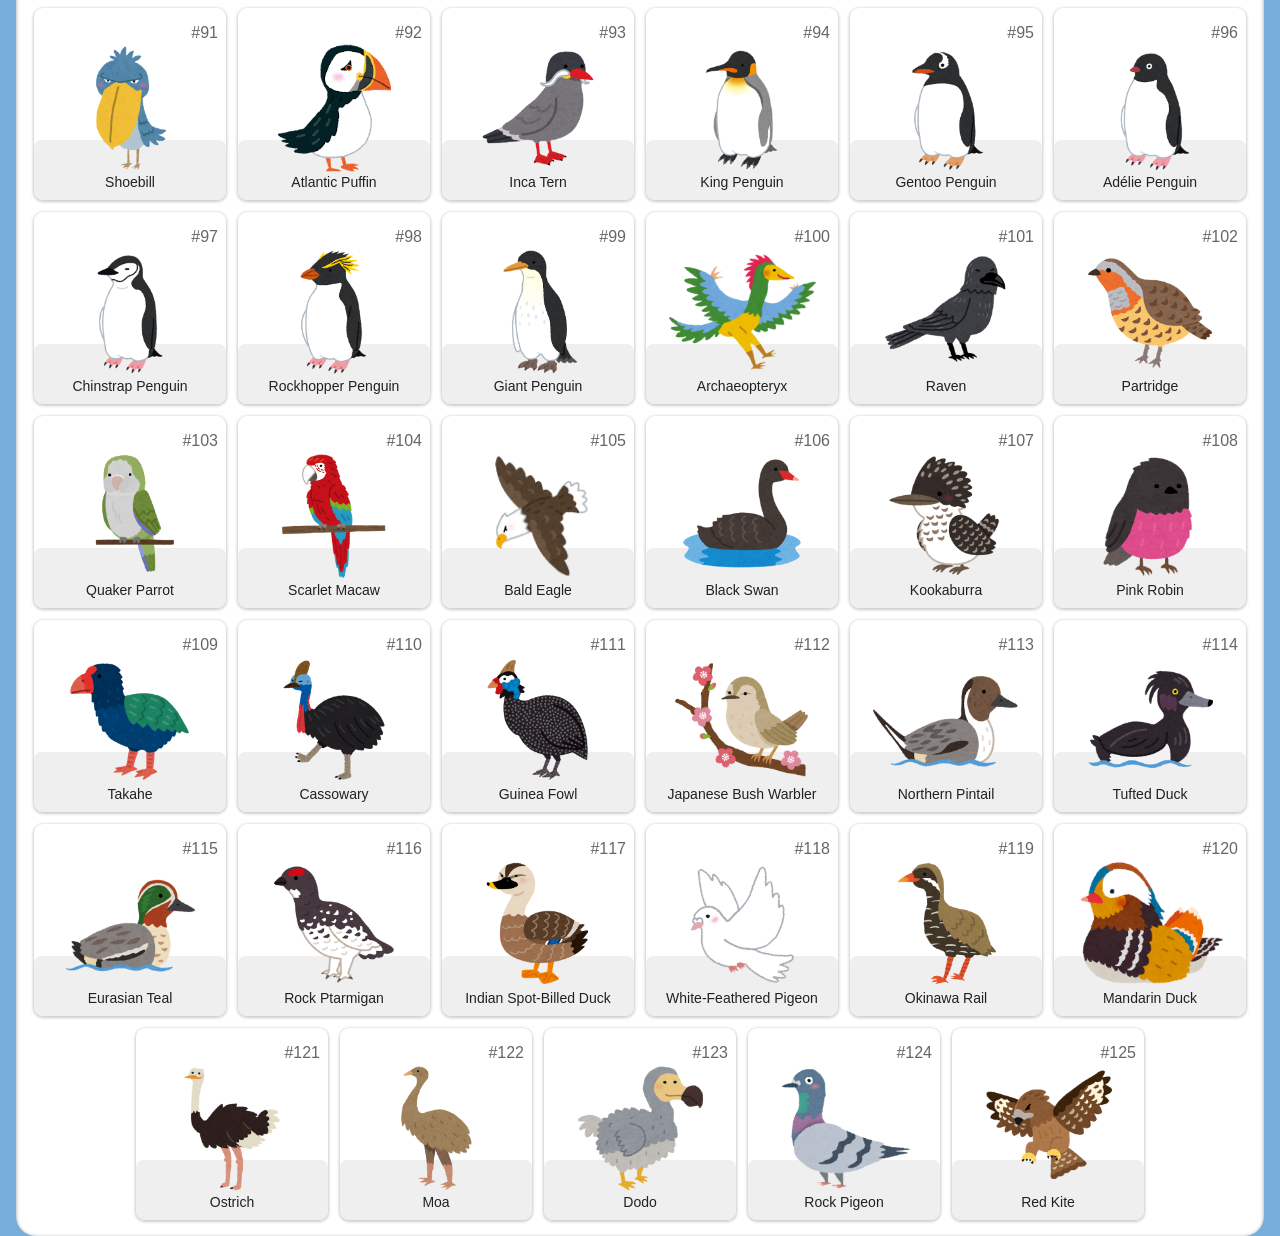
==== commit 50574882: "Update index.html" ====
--- a/index.html
+++ b/index.html
@@ -77,9 +77,9 @@
     </div>
 
     <div class="filter-wrapper">
-      <!-- keep everything inside unchanged -->
-
-              <!-- NUMBER -->
+        <p class="filter-title">Sort by:</p>
+        <div class="filter-wrap">
+                         <!-- NUMBER -->
 <div>
 <input type="radio" id="number" name="filters" value="number" checked/>
 <label for="number">Number</label>
@@ -121,6 +121,7 @@
 <option value="bird-of-paradise">Bird of Paradise</option>
 </select>
 </div>
+        </div>
 
 </div>
 </div>
--- a/style.css
+++ b/style.css
@@ -307,36 +307,16 @@
   width: 100%;
 }
 
-.header-home .container {
-display: flex;
-flex-wrap: wrap; /* 👈 allows wrapping instead of breaking */
-align-items: center;
-gap: 10px;
-}
-
-/* Search takes full width row */
-.search-wrap {
-order: 3;
-width: 100%;
-}
-
-/* Keep sort next to it nicely */
-.sort-wrapper {
-order: 4;
-}
-
-/* Keep button on the right */
+.container {
+  width: 100%;
+  display: flex;
+  flex-direction: column;
+  gap: 12px;
+}
+
 #surpriseBtn {
 margin-left: auto;
-order: 2;
-}
-
-/* Logo first */
-.logo-wrapper {
-order: 1;
-}
-
-
+}
 
 #surpriseBtn {
   background-color: var(--grayscale-white);
@@ -350,7 +330,8 @@
   cursor: pointer;
 
   font-size: var(--body3-font-size);
-  color: var(--grayscale-medium);
+  font-weight: var(--font-weight-bold);
+  color: var(--identity-primary);
 
   display: flex;
   align-items: center;
@@ -426,13 +407,12 @@
 display: flex;
 align-items: center;
 background-color: var(--grayscale-white);
-border-radius: 999px; /* fully rounded */
+  border-radius: 16px;
 box-shadow: var(--drop-shadow-inner);
 height: 32px;
 gap: 8px;
-flex: 1; /* 👈 makes it stretch */
-padding-right: 8px;
-width: 100%;
+flex: 1;
+ 
 }
 
 .search-icon {
@@ -444,29 +424,28 @@
 }
 
 .search-wrap > input {
-flex: 1;
-min-width: 0;
+  width: 87%;
 border: none;
-background: transparent;
-height: 100%; /* 👈 important */
-color: var(--grayscale-dark);
 }
 
 .sort-wrapper {
   position: relative;
-  flex: shrink;
+  flex-shrink: 0;
 }
 
 .sort-wrap {
+  width: 32px;
+  height: 32px;
+  border-radius: 50%;
+
   background-color: var(--grayscale-white);
-  border-radius: 100%;
-  min-width: 2rem;
-  min-height: 2rem;
   box-shadow: var(--drop-shadow-inner);
+
   display: flex;
   align-items: center;
   justify-content: center;
-  position: relative;
+
+  flex-shrink: 0; /* prevents stretching */
 }
 
 .search-close-icon {
@@ -480,118 +459,70 @@
   display: block;
 }
 
-
+.top-bar {
+  display: flex;
+  align-items: center;
+  gap: 12px;
+  width: 100%;
+}
 
 .filter-wrapper {
 position: absolute;
-top: 45px;
-right: 0;
-
-background: var(--identity-primary); /* blue header bg */
-border-radius: 16px;
-padding: 12px;
-
-width: 200px;
-
+  background: var(--identity-primary);
+  border: 4px solid var(--identity-primary);
+  border-top: 0;
+  border-radius: 12px;
+  padding: 0px 4px 4px 4px;
+  right: 0px;
 box-shadow: var(--drop-shadow-hover);
-
+  min-width: 113px;
+  top: 40px;
 display: none;
 z-index: 5000;
-
+}
+
+.filter-wrapper-open {
+  display: block;
+}
+
+.filter-wrapper-overlay .main::before {
+  background-color: rgba(0, 0, 0, 0.4);
+  width: 100%;
+  height: 100%;
+  position: absolute;
+  left: 0;
+  right: 0;
+  top: 0;
+  bottom: 0;
+  z-index: 2;
+}
+
+.filter-wrapper > .body2-fonts {
+  color: var(--grayscale-white);
+  font-weight: var(--font-weight-bold);
+  padding: 16px 20px;
 }
 
 .filter-wrap {
-background: white;
-border-radius: 12px;
-padding: 12px;
-
-box-shadow: var(--drop-shadow-inner); /* 👈 soft inset look */
-}
-
-/* options */
+  background-color: var(--grayscale-white);
+  box-shadow: var(--drop-shadow-inner);
+  padding: 16px 20px;
+  border-radius: 8px;
+}
+
 .filter-wrap > div {
 display: flex;
 align-items: center;
 gap: 8px;
-
-margin-bottom: 10px;
-color: var(--grayscale-medium);
-font-size: 14px;
+  margin-bottom: 16px;
 }
 
 .filter-wrap > div:last-child {
-margin-bottom: 0;
-}
-
-/* radio + checkbox color */
+  margin-bottom: 0px;
+}
+
 .filter-wrap input {
 accent-color: var(--identity-primary);
-}
-
-#type-dropdown {
-margin-top: 6px;
-}
-
-#type-select {
-width: 100%;
-border-radius: 8px;
-border: 1px solid var(--grayscale-light);
-padding: 4px;
-
-color: var(--grayscale-medium);
-background: white;
-}
-
-/* show */
-.filter-wrapper-open {
-display: block;
-}
-
-/* "Sort by" title */
-.filter-wrapper::before {
-content: "Sort by";
-display: block;
-color: white;
-font-weight: var(--font-weight-bold);
-margin-bottom: 10px;
-padding-left: 4px;
-}
-
-/* each option */
-.filter-wrapper > div {
-padding: 8px 16px;
-display: flex;
-align-items: center;
-gap: 8px;
-color: var(--grayscale-medium);
-font-size: 14px;
-cursor: pointer;
-transition: background 0.15s ease;
-}
-
-/* hover effect like your screenshot */
-.filter-wrapper > div:hover {
-background: rgba(255,255,255,0.08);
-}
-
-/* inputs */
-.filter-wrapper input {
-accent-color: var(--grayscale-medium);
-}
-
-/* dropdown select */
-#type-dropdown {
-margin-top: 6px;
-padding: 0 12px;
-}
-
-#type-select {
-width: 100%;
-background: transparent;
-color: white;
-border: 1px solid rgba(255,255,255,0.2);
-border-radius: 6px;
-padding: 4px;
 }
 
 .bird-list {
